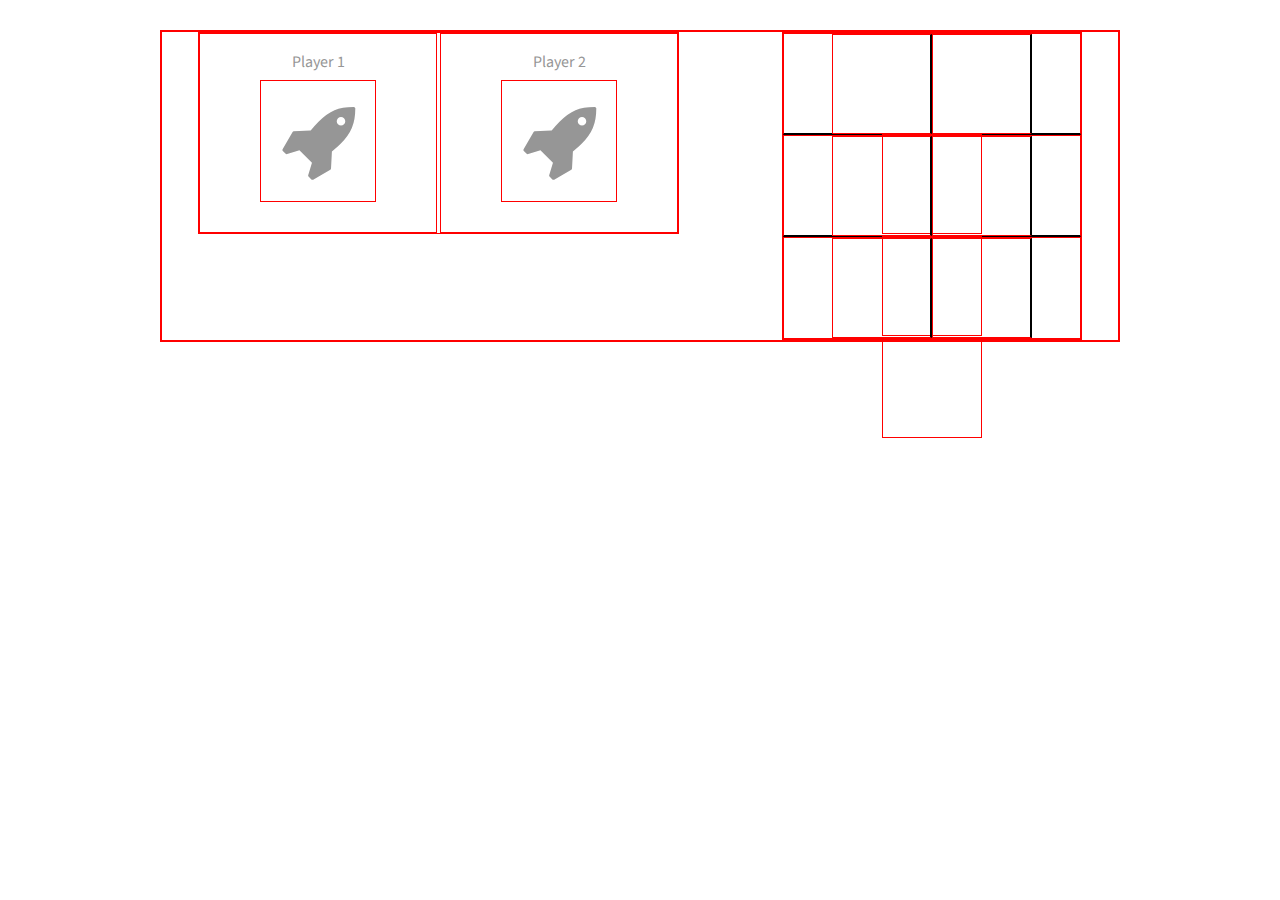
==== index.html @ e4c64322 "set main style, html and init part in js" ====
<!DOCTYPE html>
<html lang="en">
<head>
  <meta charset="UTF-8">
  <meta name="viewport" content="width=device-width, initial-scale=1.0">
  <meta http-equiv="X-UA-Compatible" content="ie=edge">
  <title>Tic Tac Toe</title>
  <link rel="stylesheet" href="css/reset.css">
  <link rel="stylesheet" href="https://cdnjs.cloudflare.com/ajax/libs/font-awesome/4.7.0/css/font-awesome.min.css">
  <link rel="stylesheet" href="css/style.css">
  <script src="js/jquery.js" charset="utf-8"></script>
  <script src="js/data.js" charset="utf-8"></script>
  <script src="js/display.js" charset="utf-8"></script>
</head>
<body>

  <div class="init">
    <div class="init-wrapper">
      <h1>Player <span id="playerNo">1</span> select a symbol</h1>
      <ul class="symbols">
        <li><i id="fa fa-futbol-o" aria-hidden="true"></i></li>
        <li><i class="fa fa-rocket" aria-hidden="true"></i></li>
        <li><i class="fa fa-circle" aria-hidden="true"></i></li>
        <li><i class="fa fa-times" aria-hidden="true"></i></li>
        <li><i class="fa fa-bomb" aria-hidden="true"></i></li>
        <li><i class="fa fa-cube" aria-hidden="true"></i></li>
        <li><i class="fa fa-diamond" aria-hidden="true"></i></li>
        <li><i class="fa fa-heart" aria-hidden="true"></i></li>
        <li><i class="fa fa-star" aria-hidden="true"></i></li>
      </ul>

      <button type="button" name="button" id="initNext">Next</button>
    </div>
  </div>

  <div class="container">
    <div class="main-wrapper">

      <div class="playersInfo">
        <div class="player1">
          <h2>Player 1</h2>
          <div class="icon"><i class="fa fa-rocket"></i></div>
        </div>
        <div class="player2">
          <h2>Player 2</h2>
          <div class="icon"><i class="fa fa-rocket"></i></div>
        </div>
      </div>

      <div class="board">

        <div class="row" id="row0">
          <div class="col0"></div><div class="col1"></div><div class="col2"></div>
        </div>
        <div class="row" id="row1">
          <div class="col0"></div><div class="col1"></div><div class="col2"></div>
        </div>
        <div class="row" id="row2">
          <div class="col0"></div><div class="col1"></div><div class="col2"></div>
        </div>
      </div> <!-- board -->

    </div> <!-- main-wrapper -->
  </div> <!-- container -->

</body>
</html>
---- css/style.css ----
@import url('https://fonts.googleapis.com/css?family=Source+Sans+Pro:200');

/**********************
GENERAL STYLE
**********************/

* {
  box-sizing: border-box;
}

body {
  font-family: 'Source Sans Pro', sans-serif;
  font-size: 1em;
  line-height: 1em;
  color: rgb(150, 150, 150);
}

div {
  display: block;
  border: 1px solid red;
}

.container {
  width: 960px;
  margin: 30px auto;
}

.main-wrapper {
  margin: 0 auto;
  text-align: center;
}

h1 {
  font-size: 3em;
  line-height: 3em;
}

/**********************
INIT PANEL
**********************/

.init-wrapper {
  margin: 0 auto;
  width: 500px;
}

.init {
  position: absolute;
  width: 100%;
  height: 100%;
  background-color: white;
  text-align: center;
}

.init ul li {
  display: inline-block;
  padding: 10px;
}

.init ul li {
  font-size: 2em;
}

.init ul li:hover {
  cursor: pointer;
  cursor: hand;
  background-color: rgb(150, 150, 150);
  color: rgb(255, 255, 255);
}

.init ul li.selected {
  background-color: rgb(150, 150, 150);
  color: rgb(255, 255, 255);
}

.init button {
  margin-top: 40px;
  font-size: 1em;
  border: 1px solid rgb(150, 150, 150);
  border-radius: 10px;
  padding: 10px 30px;
  background-color: rgb(255, 255, 255);
  color: rgb(150, 150, 150);
  outline: none;
}

.init button:hover {
  cursor: pointer;
  cursor: hand;
  background-color: rgb(150, 150, 150);
  color: rgb(255, 255, 255);
}

/**********************
PLAYERS INFO PANEL
**********************/

.playersInfo {
  display: inline-block;
  vertical-align: top;
  margin-right: 100px;
}

.playersInfo>div {
  padding: 20px 50px;
}

.playersInfo .icon {
  margin: 10px;
}

.playersInfo .icon i {
  font-size: 5em;
  padding: 20px;
}

.player1 {
  display: inline-block;
}

.player2 {
  display: inline-block;
}

/**********************
GAME BOARD
**********************/

.board {
  width: 300px;
  display: inline-block;
  vertical-align: top;
}

.row {
  display: block;
  height: 102px;
}

.row div {
  display: inline-block;
  vertical-align: top;
  width: 100px;
  height: 100px;

}

#row0, #row1 {
  border-bottom: 2px solid black;
}

.col0, .col1 {
  border-right: 2px solid black;
}

.row div:hover {
  cursor: pointer;
  cursor: hand;
  background-color: rgb(245, 245, 255);
}
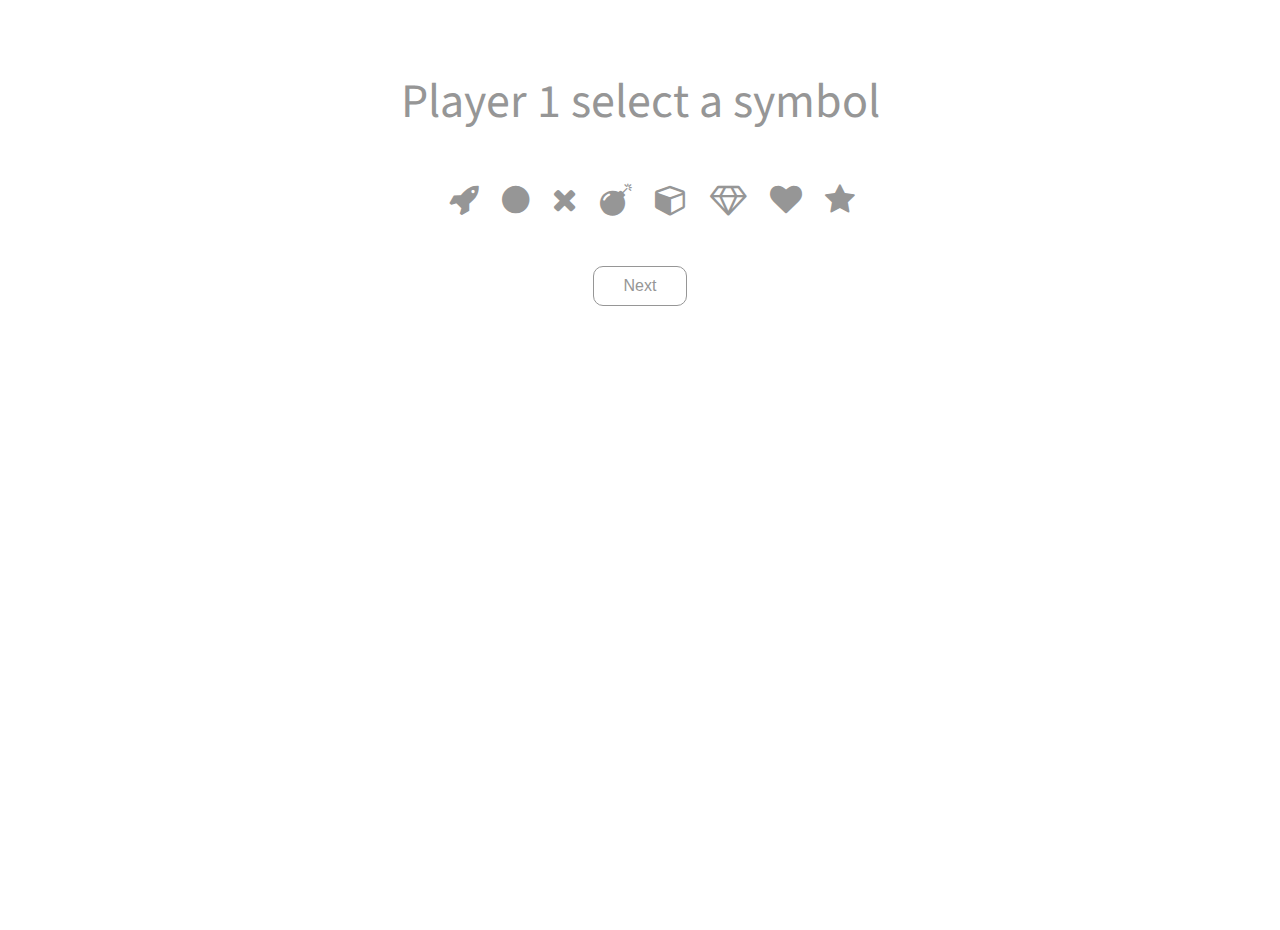
==== commit 58801a45: "push for gh-pages" ====
--- a/index.html
+++ b/index.html
@@ -39,11 +39,11 @@
       <div class="playersInfo">
         <div class="player1">
           <h2>Player 1</h2>
-          <div class="icon"><i class="fa fa-rocket"></i></div>
+          <div class="icon"><i></i></div>
         </div>
         <div class="player2">
           <h2>Player 2</h2>
-          <div class="icon"><i class="fa fa-rocket"></i></div>
+          <div class="icon"><i></i></div>
         </div>
       </div>
 
--- a/css/style.css
+++ b/css/style.css
@@ -17,7 +17,7 @@
 
 div {
   display: block;
-  border: 1px solid red;
+  /*border: 1px solid red;*/
 }
 
 .container {
@@ -106,12 +106,17 @@
 }
 
 .playersInfo .icon {
-  margin: 10px;
+  margin: 20px 10px;
 }
 
 .playersInfo .icon i {
   font-size: 5em;
   padding: 20px;
+}
+
+.playersInfo .icon.turn {
+  background-color: rgb(150, 150, 150);
+  color: rgb(255, 255, 255);
 }
 
 .player1 {
@@ -142,15 +147,14 @@
   vertical-align: top;
   width: 100px;
   height: 100px;
-
 }
 
 #row0, #row1 {
-  border-bottom: 2px solid black;
+  border-bottom: 2px solid rgb(150, 150, 150);
 }
 
 .col0, .col1 {
-  border-right: 2px solid black;
+  border-right: 2px solid rgb(150, 150, 150);
 }
 
 .row div:hover {
@@ -158,3 +162,8 @@
   cursor: hand;
   background-color: rgb(245, 245, 255);
 }
+
+.board .row i {
+  font-size: 50px;
+  line-height: 100px;
+}
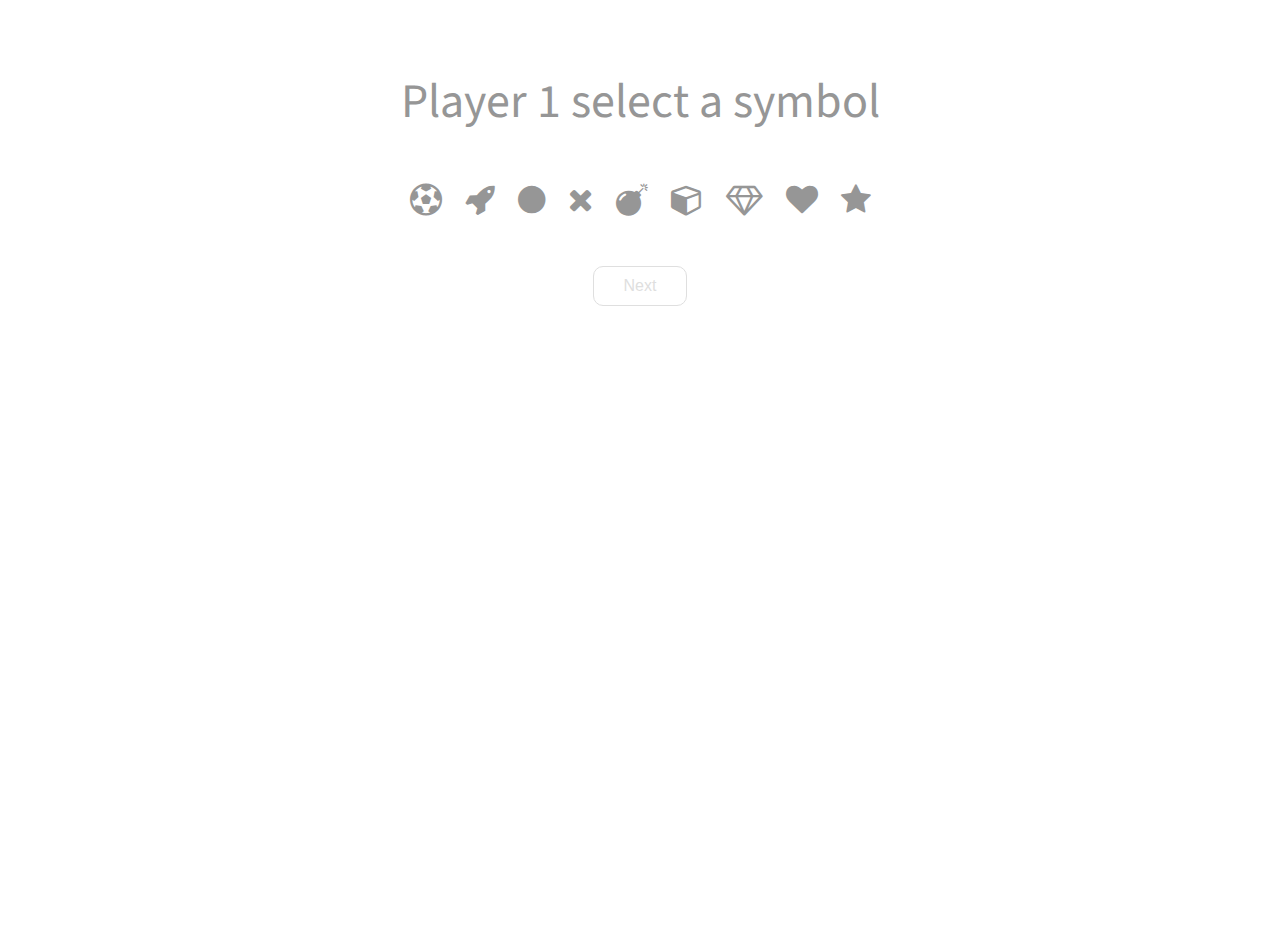
==== commit 496ce3f9: "made logic for a win and polished UI" ====
--- a/index.html
+++ b/index.html
@@ -18,7 +18,7 @@
     <div class="init-wrapper">
       <h1>Player <span id="playerNo">1</span> select a symbol</h1>
       <ul class="symbols">
-        <li><i id="fa fa-futbol-o" aria-hidden="true"></i></li>
+        <li><i class="fa fa-futbol-o" aria-hidden="true"></i></li>
         <li><i class="fa fa-rocket" aria-hidden="true"></i></li>
         <li><i class="fa fa-circle" aria-hidden="true"></i></li>
         <li><i class="fa fa-times" aria-hidden="true"></i></li>
@@ -29,23 +29,12 @@
         <li><i class="fa fa-star" aria-hidden="true"></i></li>
       </ul>
 
-      <button type="button" name="button" id="initNext">Next</button>
+      <button type="button" name="button" disabled="true" id="initNext">Next</button>
     </div>
   </div>
 
   <div class="container">
     <div class="main-wrapper">
-
-      <div class="playersInfo">
-        <div class="player1">
-          <h2>Player 1</h2>
-          <div class="icon"><i></i></div>
-        </div>
-        <div class="player2">
-          <h2>Player 2</h2>
-          <div class="icon"><i></i></div>
-        </div>
-      </div>
 
       <div class="board">
 
@@ -60,6 +49,17 @@
         </div>
       </div> <!-- board -->
 
+      <div class="playersInfo">
+        <div class="player1">
+          <h2>Player 1</h2>
+          <div class="icon"><i></i></div>
+        </div>
+        <div class="player2">
+          <h2>Player 2</h2>
+          <div class="icon"><i></i></div>
+        </div>
+      </div> <!-- playersInfo -->
+
     </div> <!-- main-wrapper -->
   </div> <!-- container -->
 
--- a/css/style.css
+++ b/css/style.css
@@ -33,6 +33,10 @@
 h1 {
   font-size: 3em;
   line-height: 3em;
+}
+
+h2 {
+  font-size: 1.5em;
 }
 
 /**********************
@@ -84,7 +88,11 @@
   outline: none;
 }
 
-.init button:hover {
+.init button:disabled {
+  opacity: .3;
+}
+
+.init button:enabled:hover {
   cursor: pointer;
   cursor: hand;
   background-color: rgb(150, 150, 150);
@@ -92,13 +100,51 @@
 }
 
 /**********************
+GAME BOARD
+**********************/
+
+.board {
+  width: 390px;
+  margin: 0 auto;
+}
+
+.row {
+  display: block;
+  height: 132px;
+}
+
+.row div {
+  display: inline-block;
+  vertical-align: top;
+  width: 130px;
+  height: 130px;
+}
+
+#row0, #row1 {
+  border-bottom: 2px solid rgb(150, 150, 150);
+}
+
+.col0, .col1 {
+  border-right: 2px solid rgb(150, 150, 150);
+}
+
+.row div:hover {
+  cursor: pointer;
+  cursor: hand;
+  background-color: rgb(245, 245, 255);
+}
+
+.board .row i {
+  font-size: 50px;
+  line-height: 100px;
+}
+
+/**********************
 PLAYERS INFO PANEL
 **********************/
 
 .playersInfo {
-  display: inline-block;
-  vertical-align: top;
-  margin-right: 100px;
+  margin-top: 50px;
 }
 
 .playersInfo>div {
@@ -126,44 +172,3 @@
 .player2 {
   display: inline-block;
 }
-
-/**********************
-GAME BOARD
-**********************/
-
-.board {
-  width: 300px;
-  display: inline-block;
-  vertical-align: top;
-}
-
-.row {
-  display: block;
-  height: 102px;
-}
-
-.row div {
-  display: inline-block;
-  vertical-align: top;
-  width: 100px;
-  height: 100px;
-}
-
-#row0, #row1 {
-  border-bottom: 2px solid rgb(150, 150, 150);
-}
-
-.col0, .col1 {
-  border-right: 2px solid rgb(150, 150, 150);
-}
-
-.row div:hover {
-  cursor: pointer;
-  cursor: hand;
-  background-color: rgb(245, 245, 255);
-}
-
-.board .row i {
-  font-size: 50px;
-  line-height: 100px;
-}
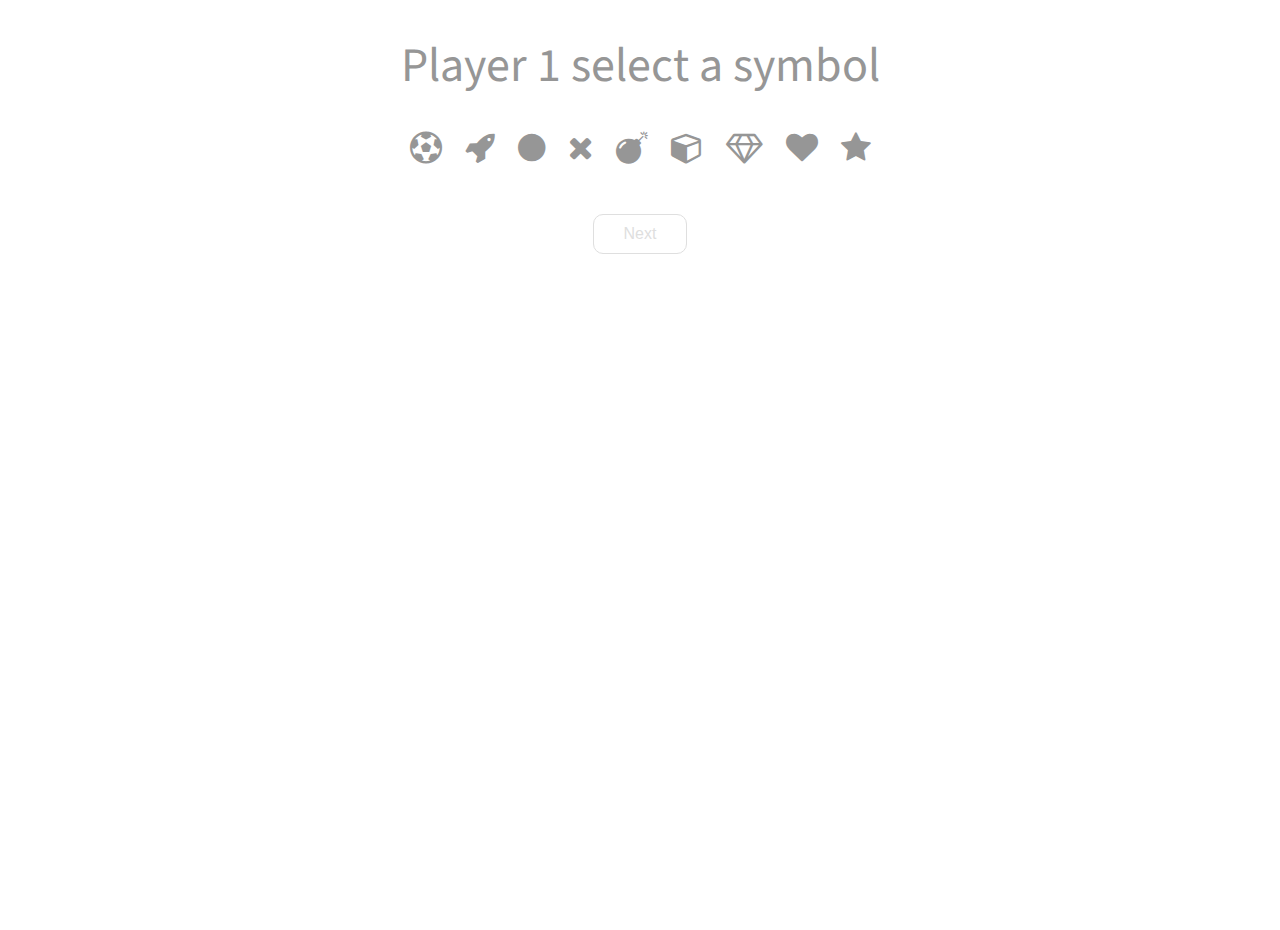
==== commit 0456073a: "AI version first push" ====
--- a/index.html
+++ b/index.html
@@ -16,7 +16,9 @@
 
   <div class="init">
     <div class="init-wrapper">
-      <h1>Player <span id="playerNo">1</span> select a symbol</h1>
+      <h1><span id="playerNo">Player 1</span> select a symbol</h1>
+      <div class="opponent"><input type="radio" name="opponent" value="human" checked="true" id="human"><label for="human">Human</label>
+      <input type="radio" name="opponent" value="machine" id="machine"><label for="machine">Machine</label></div>
       <ul class="symbols">
         <li><i class="fa fa-futbol-o" aria-hidden="true"></i></li>
         <li><i class="fa fa-rocket" aria-hidden="true"></i></li>
@@ -58,6 +60,9 @@
           <h2>Player 2</h2>
           <div class="icon"><i></i></div>
         </div>
+        <div class="score">
+          <span id="player1Score">0</span><h2>Score</h2><span id="player2Score">0</span>
+        </div>
       </div> <!-- playersInfo -->
 
     </div> <!-- main-wrapper -->
--- a/css/style.css
+++ b/css/style.css
@@ -11,17 +11,16 @@
 body {
   font-family: 'Source Sans Pro', sans-serif;
   font-size: 1em;
-  line-height: 1em;
+  line-height: .5em;
   color: rgb(150, 150, 150);
 }
 
 div {
   display: block;
-  /*border: 1px solid red;*/
 }
 
 .container {
-  width: 960px;
+  width: 533px;
   margin: 30px auto;
 }
 
@@ -32,7 +31,7 @@
 
 h1 {
   font-size: 3em;
-  line-height: 3em;
+  line-height: 1.5em;
 }
 
 h2 {
@@ -56,12 +55,33 @@
   text-align: center;
 }
 
+.init {
+  position: absolute;
+  width: 100%;
+  height: 100%;
+  background-color: white;
+  text-align: center;
+}
+
+.init h1 {
+  margin-bottom: 20px;
+}
+
+.init label:first-of-type {
+  padding-right: 20px;
+}
+
+.init .opponent {
+  display: none;
+}
+
+.init .symbols {
+  margin-top: 20px;
+}
+
 .init ul li {
   display: inline-block;
   padding: 10px;
-}
-
-.init ul li {
   font-size: 2em;
 }
 
@@ -104,20 +124,20 @@
 **********************/
 
 .board {
-  width: 390px;
+  width: 330px;
   margin: 0 auto;
 }
 
 .row {
   display: block;
-  height: 132px;
+  height: 112px;
 }
 
 .row div {
   display: inline-block;
   vertical-align: top;
-  width: 130px;
-  height: 130px;
+  width: 110px;
+  height: 110px;
 }
 
 #row0, #row1 {
@@ -139,12 +159,16 @@
   line-height: 100px;
 }
 
+.board .row div.winner i {
+  color: rgb(0, 208, 195);
+}
+
 /**********************
 PLAYERS INFO PANEL
 **********************/
 
 .playersInfo {
-  margin-top: 50px;
+  margin-top: 30px;
 }
 
 .playersInfo>div {
@@ -152,7 +176,7 @@
 }
 
 .playersInfo .icon {
-  margin: 20px 10px;
+  margin: 10px 10px;
 }
 
 .playersInfo .icon i {
@@ -172,3 +196,15 @@
 .player2 {
   display: inline-block;
 }
+
+.score h2{
+  display: inline;
+  vertical-align: top;
+  margin-bottom: 20px;
+}
+
+.score span {
+  color: rgb(0, 208, 195);
+  font-size: 5em;
+  padding: 0 72px;
+}
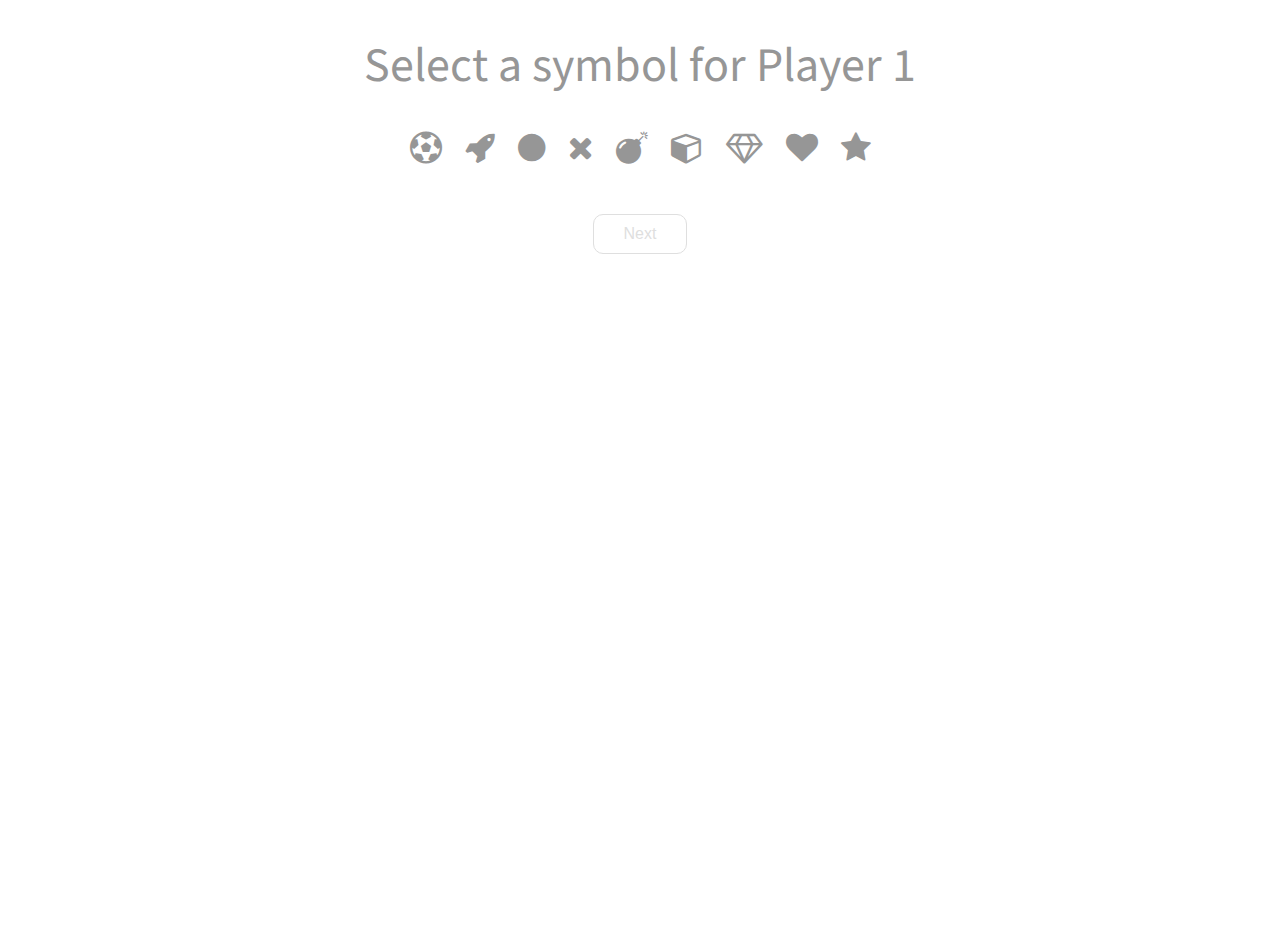
==== commit 9e899afc: "Added some checks for possible AI win" ====
--- a/index.html
+++ b/index.html
@@ -16,9 +16,9 @@
 
   <div class="init">
     <div class="init-wrapper">
-      <h1><span id="playerNo">Player 1</span> select a symbol</h1>
+      <h1>Select a symbol for <span id="playerNo">Player 1</span></h1>
       <div class="opponent"><input type="radio" name="opponent" value="human" checked="true" id="human"><label for="human">Human</label>
-      <input type="radio" name="opponent" value="machine" id="machine"><label for="machine">Machine</label></div>
+      <input type="radio" name="opponent" value="machine" id="machine"><label for="machine">Computer</label></div>
       <ul class="symbols">
         <li><i class="fa fa-futbol-o" aria-hidden="true"></i></li>
         <li><i class="fa fa-rocket" aria-hidden="true"></i></li>
@@ -57,7 +57,7 @@
           <div class="icon"><i></i></div>
         </div>
         <div class="player2">
-          <h2>Player 2</h2>
+          <h2 id="opponentName">Player 2</h2>
           <div class="icon"><i></i></div>
         </div>
         <div class="score">
--- a/css/style.css
+++ b/css/style.css
@@ -44,7 +44,7 @@
 
 .init-wrapper {
   margin: 0 auto;
-  width: 500px;
+  width: 566px;
 }
 
 .init {
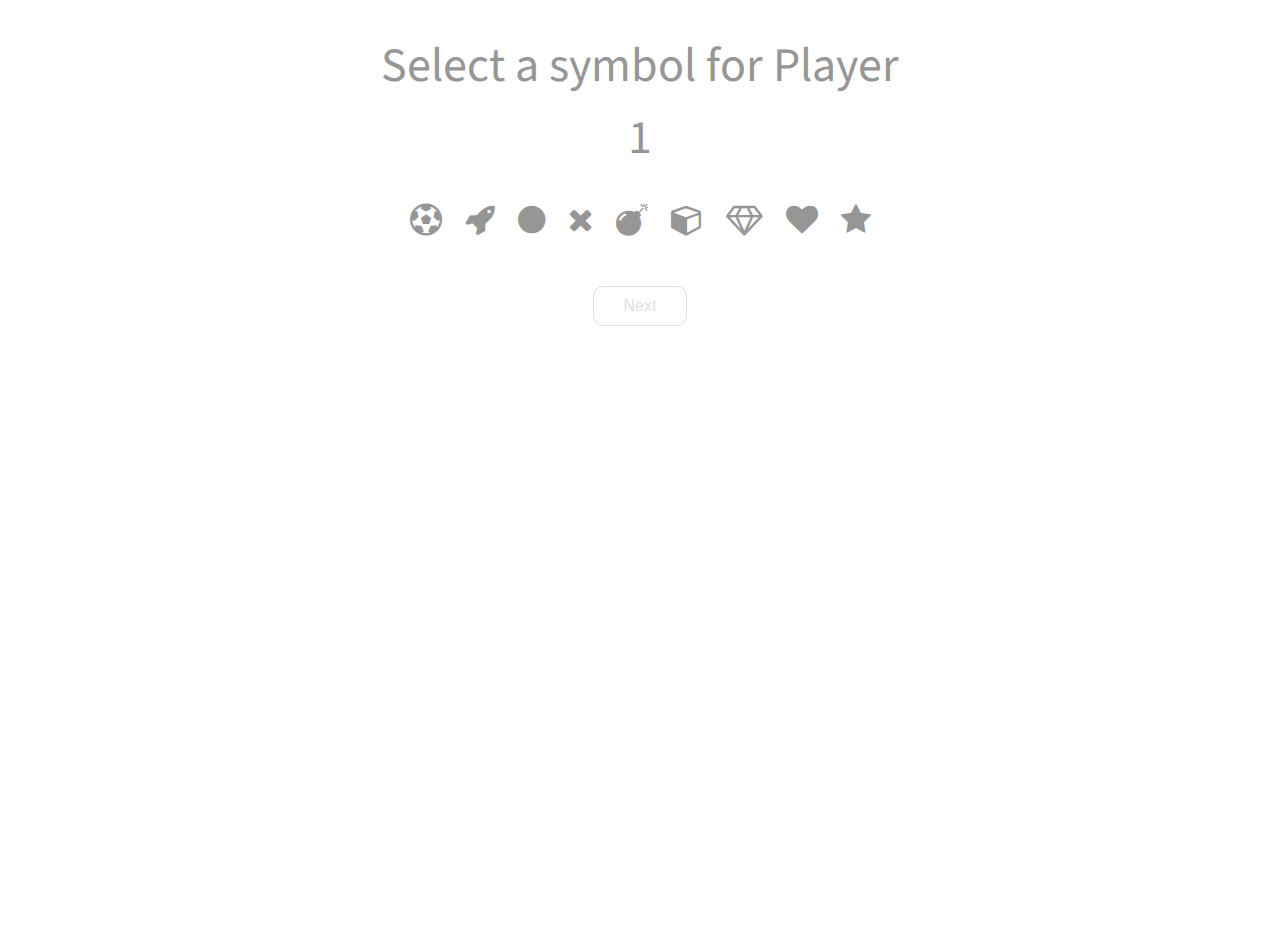
==== commit 8fcdb396: "Final code polish and comments" ====
--- a/index.html
+++ b/index.html
@@ -17,8 +17,6 @@
   <div class="init">
     <div class="init-wrapper">
       <h1>Select a symbol for <span id="playerNo">Player 1</span></h1>
-      <div class="opponent"><input type="radio" name="opponent" value="human" checked="true" id="human"><label for="human">Human</label>
-      <input type="radio" name="opponent" value="machine" id="machine"><label for="machine">Computer</label></div>
       <ul class="symbols">
         <li><i class="fa fa-futbol-o" aria-hidden="true"></i></li>
         <li><i class="fa fa-rocket" aria-hidden="true"></i></li>
@@ -57,7 +55,7 @@
           <div class="icon"><i></i></div>
         </div>
         <div class="player2">
-          <h2 id="opponentName">Player 2</h2>
+          <h2>Player 2</h2>
           <div class="icon"><i></i></div>
         </div>
         <div class="score">
--- a/css/style.css
+++ b/css/style.css
@@ -17,6 +17,7 @@
 
 div {
   display: block;
+  /*border: 1px solid red;*/
 }
 
 .container {
@@ -44,7 +45,7 @@
 
 .init-wrapper {
   margin: 0 auto;
-  width: 566px;
+  width: 525px;
 }
 
 .init {
@@ -53,26 +54,6 @@
   height: 100%;
   background-color: white;
   text-align: center;
-}
-
-.init {
-  position: absolute;
-  width: 100%;
-  height: 100%;
-  background-color: white;
-  text-align: center;
-}
-
-.init h1 {
-  margin-bottom: 20px;
-}
-
-.init label:first-of-type {
-  padding-right: 20px;
-}
-
-.init .opponent {
-  display: none;
 }
 
 .init .symbols {
